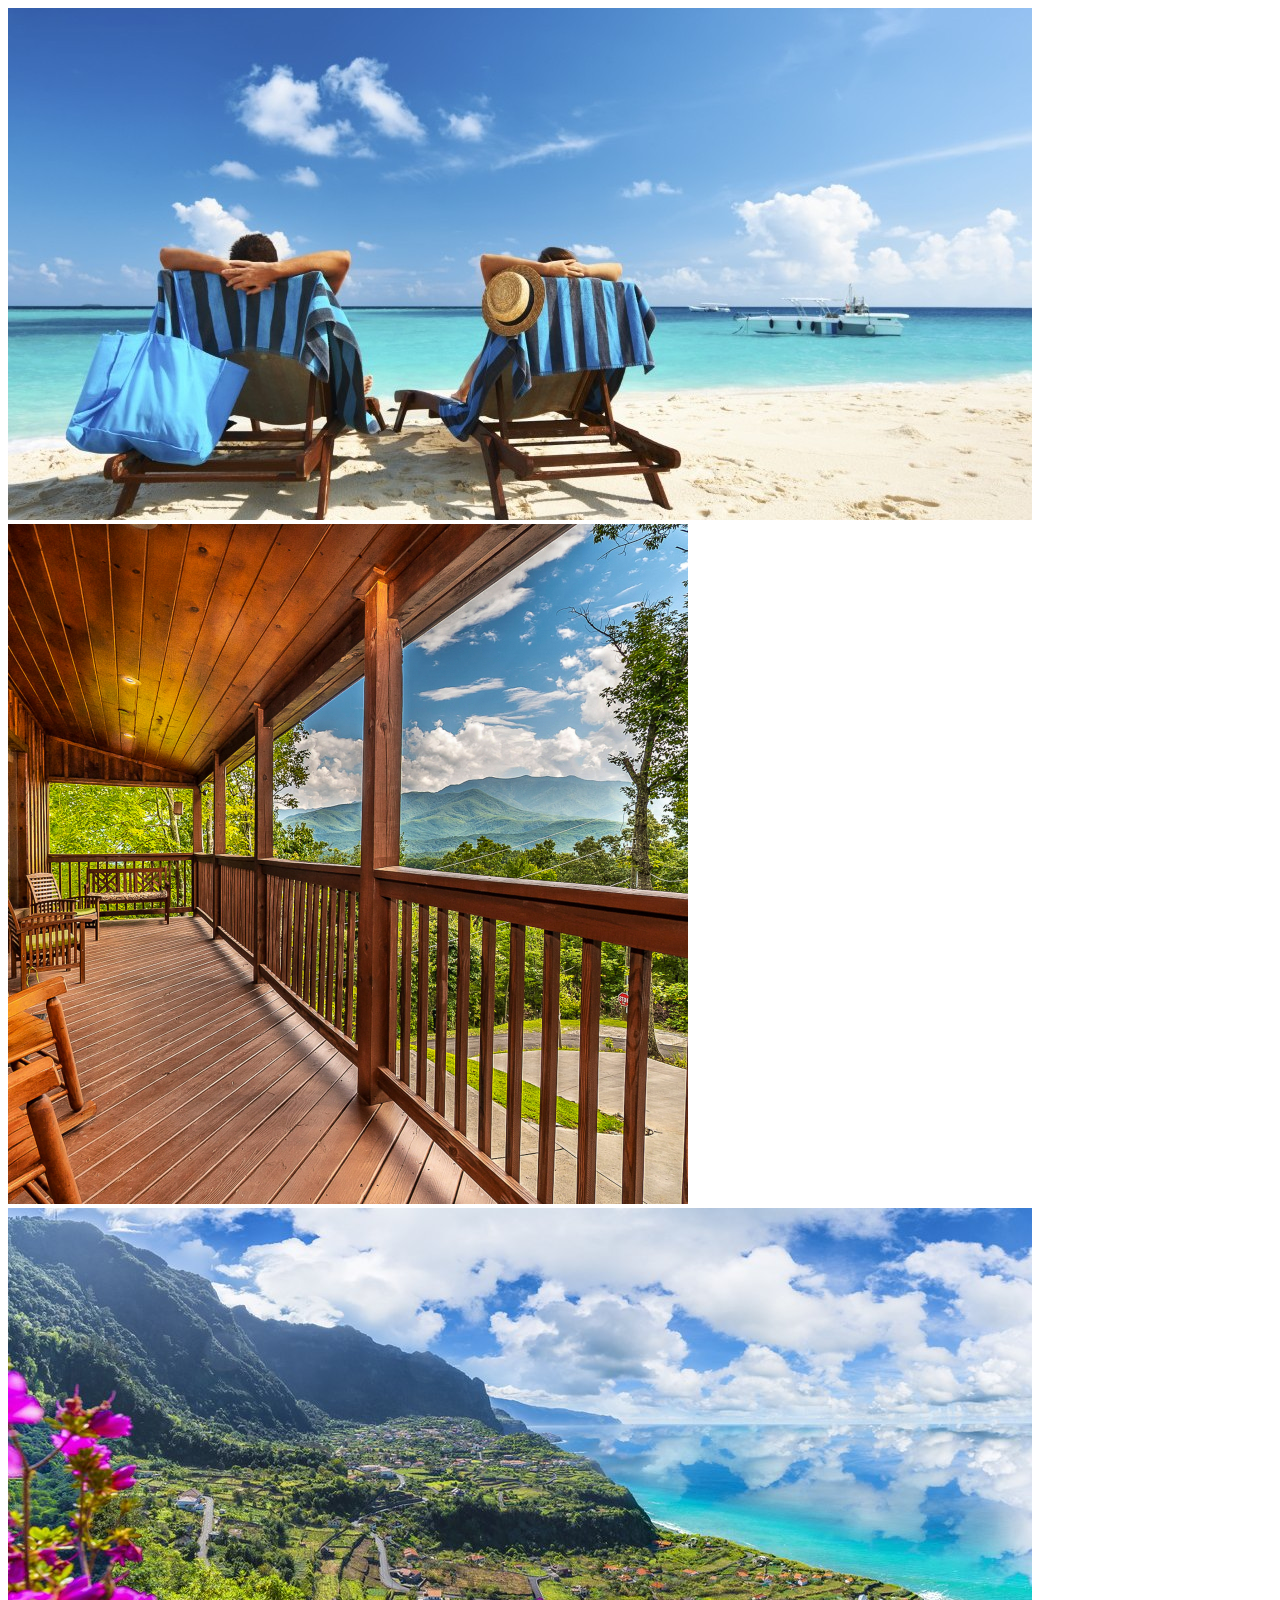
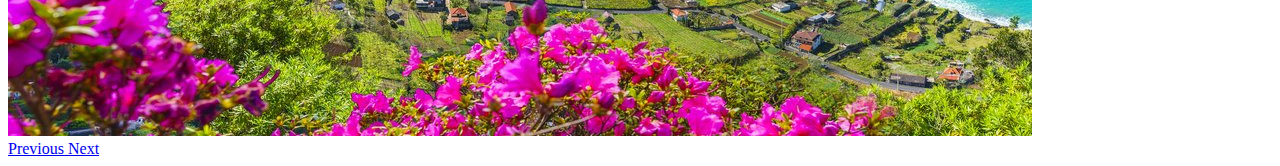
==== about.html @ 2eb611a8 "Initial project repository, added index, styles, js, etc." ====
<!DOCTYPE html>
<html>
	<div id="travelImages" class="carousel slide" data-ride="carousel">
		<div class="carousel-inner">
			<div class="carousel-item active">
				<img class="d-block w-100" src="img/travel1.jpg" alt="Destination 1">
			</div>
			<div class="carousel-item">
				<img class="d-block w-100" src="img/travel2.jpg" alt="Destination 2">
			</div>
			<div class="carousel-item">
				<img class="d-block w-100" src="img/travel3.jpg" alt="Destination 3">
			</div>
		</div>

		<a class="carousel-control-prev" href="#travelImages" role="button" data-slide="prev">
			<span class="carousel-control-prev-icon" aria-hidden="true"></span>
			<span class="sr-only">Previous</span>
		</a>

		<a class="carousel-control-next" href="#travelImages" role="button" data-slide="next">
			<span class="carousel-control-next-icon" aria-hidden="true"></span>
			<span class="sr-only">Next</span>
		</a>
	</div>
</html>
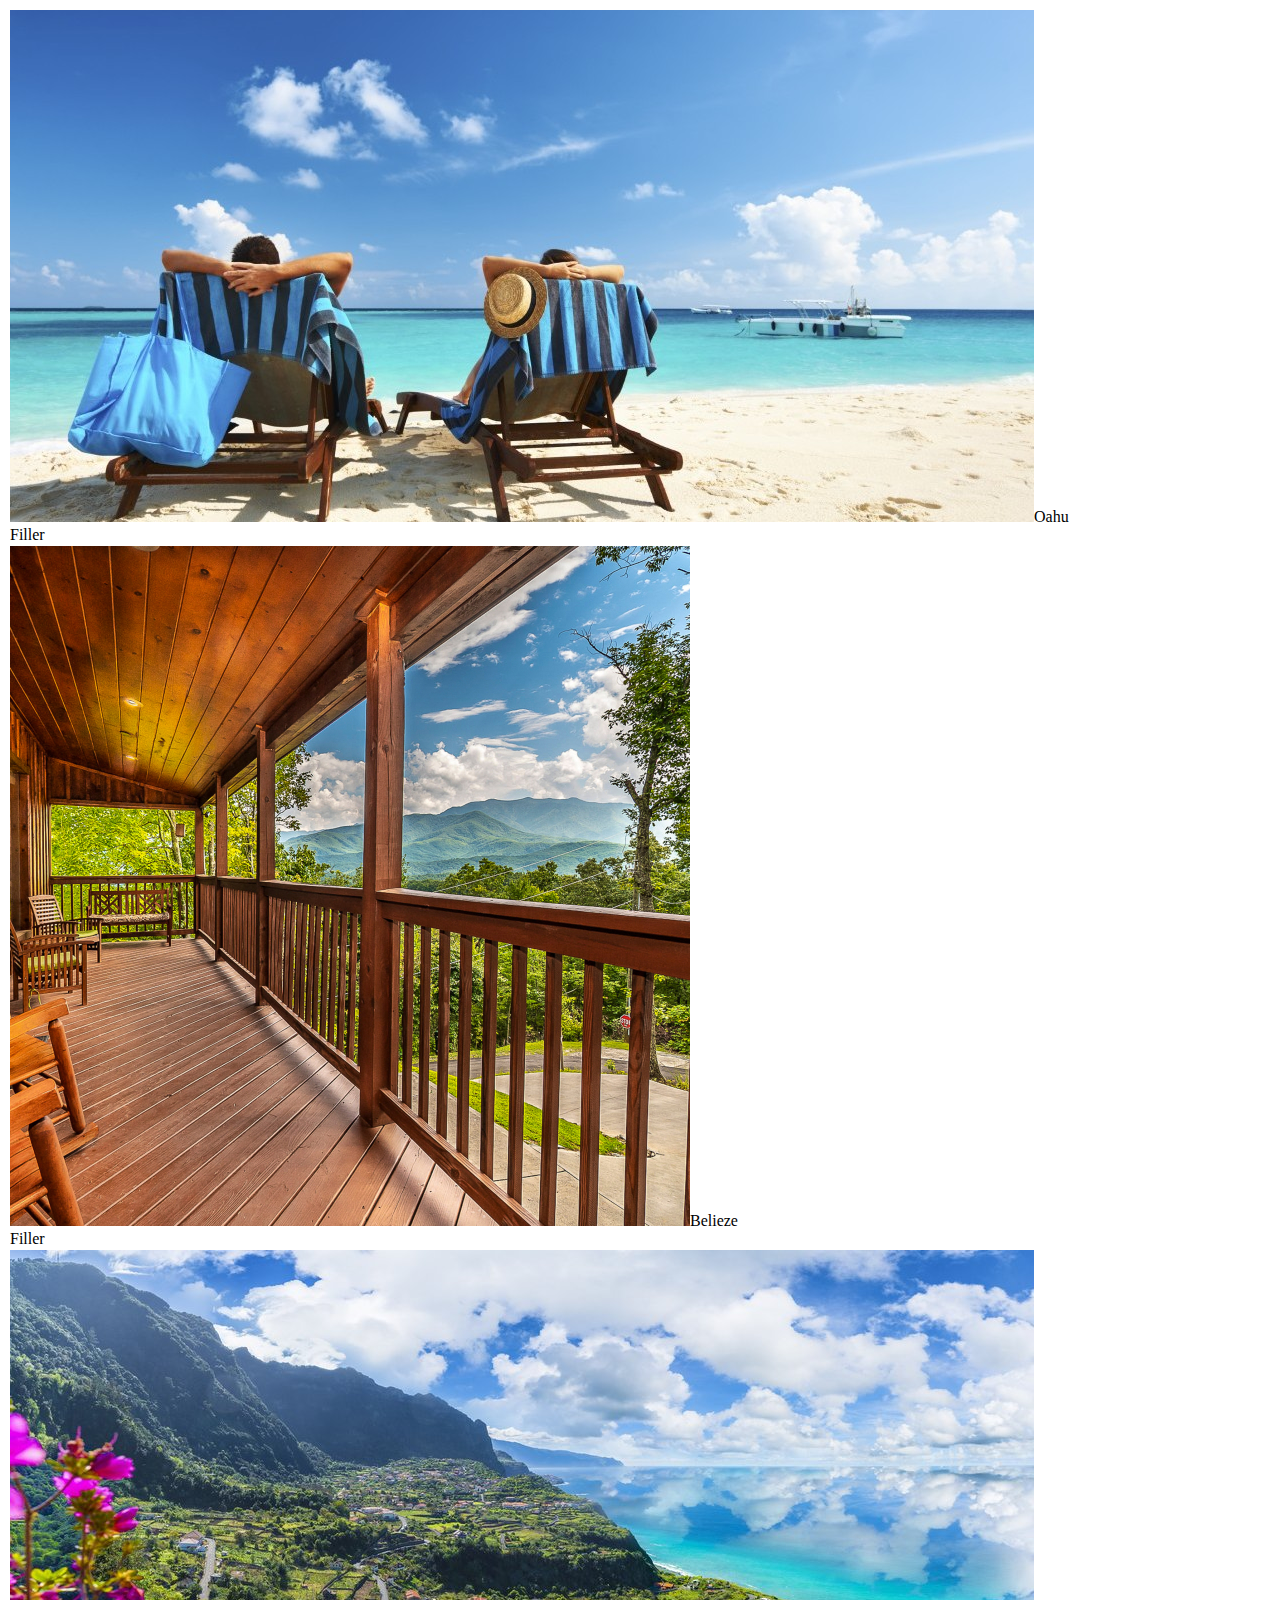
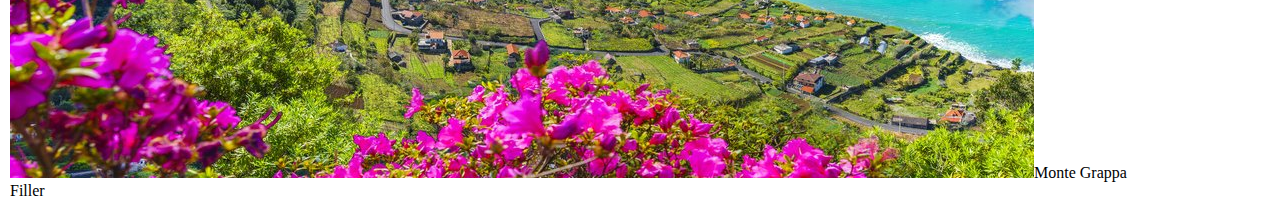
==== commit c9d394af: "Added more JavaScript functionalities. Destinations now show a description when hovered over, and th" ====
--- a/about.html
+++ b/about.html
@@ -1,7 +1,7 @@
 <!DOCTYPE html>
 <html>
-	<div id="travelImages" class="carousel slide" data-ride="carousel">
-		<div class="carousel-inner">
+	<div id="travelImages" >
+<!-- 		class="carousel slide" data-ride="carousel" <div class="carousel-inner">
 			<div class="carousel-item active">
 				<img class="d-block w-100" src="img/travel1.jpg" alt="Destination 1">
 			</div>
@@ -21,6 +21,8 @@
 		<a class="carousel-control-next" href="#travelImages" role="button" data-slide="next">
 			<span class="carousel-control-next-icon" aria-hidden="true"></span>
 			<span class="sr-only">Next</span>
-		</a>
+		</a> -->
 	</div>
+
+	<script src="js/destination-scripts.js"></script>
 </html>